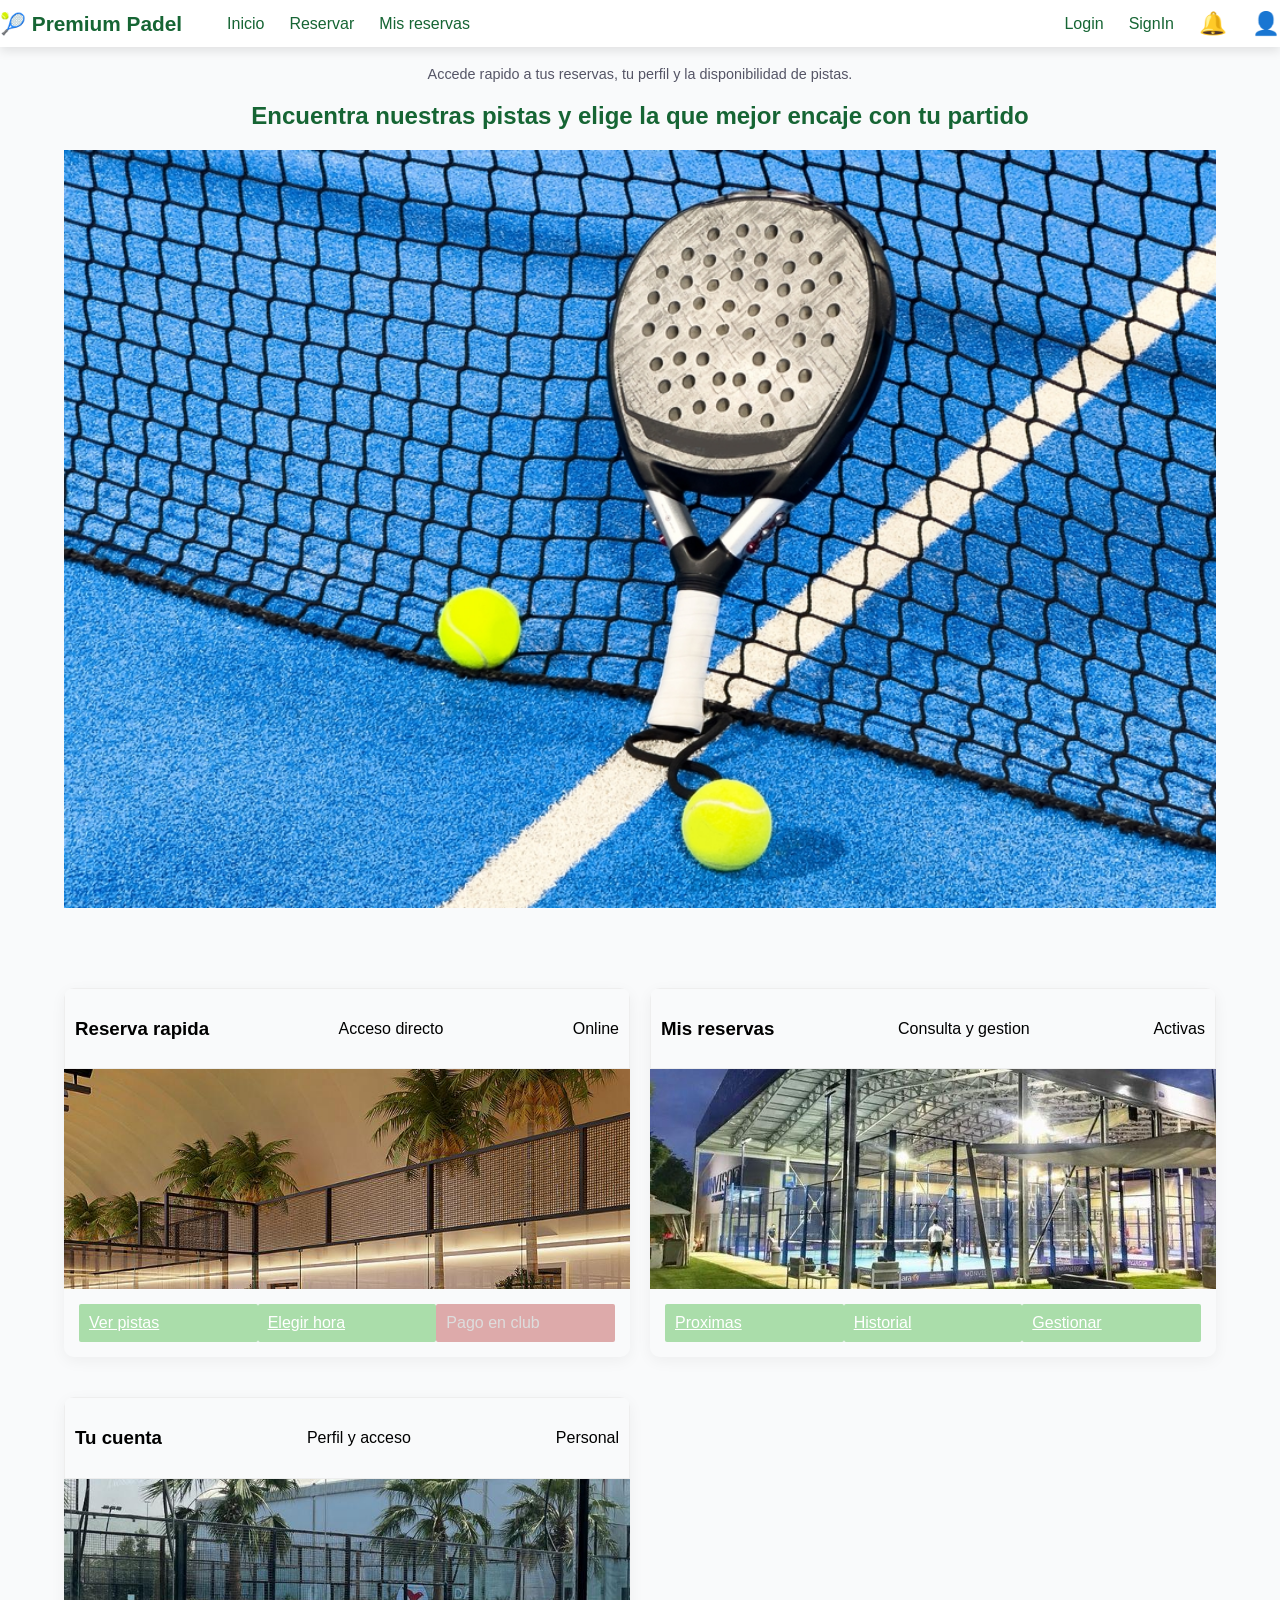
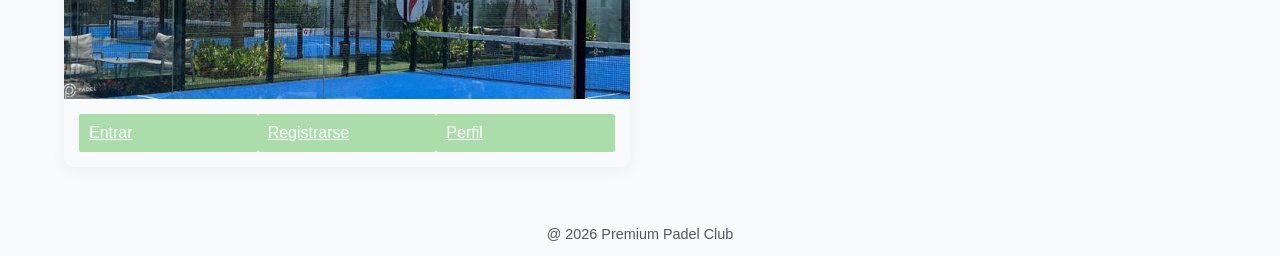
==== index.html @ 449b7519 "btn-reservar" ====
<!DOCTYPE html>
<html lang="es">
    <head>
        <meta charset="UTF-8">
        <meta name="viewport" content="width=device-width, initial-scale=1.0">
        <title>Inicio</title>
        <link rel="stylesheet" href="styles.css">
        <link rel="icon" type="image/png" href="src/Captura de pantalla 2026-04-15 171537.png">
    </head>
    <body>
        <header class="cabecera">
            <div class="nav-grupo">
                <span class="logo">&#127934 Premium Padel</span>
                <a href="index.html" class="nav-link">Inicio</a>
                <a href="reservas.html" class="nav-link">Reservar</a>
                <a href="misReservas.html" class="nav-link">Mis reservas</a>
            </div>
            <div class="nav-grupo">
                <a href="logIn.html" class="nav-link">Login</a>
                <a href="SignIn.html" class="nav-link"> SignIn</a>
                <a href="notificaciones.html" class="nav-link icono">&#128276</a>
                <a href="perfil.html" class="nav-link icono">&#128100</a>
            </div>
        </header>

        <main>
            <section>
                <p class="login-footer">Accede rapido a tus reservas, tu perfil y la disponibilidad de pistas.</p>
            </section>

            <section class="mapa" style="height: auto; margin-bottom: 40px;">
                <h2>Encuentra nuestras pistas y elige la que mejor encaje con tu partido</h2>
                <img src="src/paginaprincipal.jpg" alt="Paleta y pelotas de padel en la pista" style="display: block; width: 90%; max-width: 1200px; height: auto; margin: 0 auto 30px; padding-bottom: 0; object-fit: cover;">
            </section>

            <div class="espacio"></div>
            <div class="espacio"></div>
            <div class="pistas">
                <article class="card tipo-interior">
                    <div class="info-pist">
                        <h3>Reserva rapida</h3>
                        <span class="tipo-pist">Acceso directo</span>
                        <span class="precio-pist">Online</span>
                    </div>
                    <div class="imagen-pist">
                        <img src="src/Imagen7.jpeg" alt="Pista interior destacada" class="foto-principal">
                    </div>
                    <div class="horarios">
                        <a href="reservas.html" class="hora-disponible">Ver pistas</a>
                        <a href="reservas.html" class="hora-disponible">Elegir hora</a>
                        <span class="hora-ocupada">Pago en club</span>
                    </div>
                </article>

                <article class="card tipo-techo">
                    <div class="info-pist">
                        <h3>Mis reservas</h3>
                        <span class="tipo-pist">Consulta y gestion</span>
                        <span class="precio-pist">Activas</span>
                    </div>
                    <div class="imagen-pist">
                        <img src="src/Imagen11.jpeg" alt="Pista exterior con techo" class="foto-principal">
                    </div>
                    <div class="horarios">
                        <a href="misReservas.html" class="hora-disponible">Proximas</a>
                        <a href="misReservas.html" class="hora-disponible">Historial</a>
                        <a href="misReservas.html" class="hora-disponible">Gestionar</a>
                    </div>
                </article>

                <article class="card tipo-sin">
                    <div class="info-pist">
                        <h3>Tu cuenta</h3>
                        <span class="tipo-pist">Perfil y acceso</span>
                        <span class="precio-pist">Personal</span>
                    </div>
                    <div class="imagen-pist">
                        <img src="src/Imagen5.jpeg" alt="Pista exterior sin techo" class="foto-principal">
                    </div>
                    <div class="horarios">
                        <a href="logIn.html" class="hora-disponible">Entrar</a>
                        <a href="SignIn.html" class="hora-disponible">Registrarse</a>
                        <a href="perfil.html" class="hora-disponible">Perfil</a>
                    </div>
                </article>
            </div>
        </main>

        <footer class="login-footer">
            <p>@ 2026 Premium Padel Club</p>
        </footer>
    </body>
</html>
---- styles.css ----
.contenedor-principal{
    width: 90%;
    max-width: 1240px;
    margin: 0 auto 40px auto;
}

.mapa{
    width: 100%;
    height:600px;
    margin-bottom: 30px;
}

.mapa img{
    width: 100%;
    height: 100%;
    object-fit: contain;
    padding-bottom: 30px;
}

.mapa h2{
    color: #166534;
    text-align: center;
}


.filtro-oculto{
    display: none;
}

.menu-filtros{
    display: flex;
    justify-content: center;
    gap: 15px;
    margin: 60px 10px;
    flex-wrap: wrap;
}

.btn-filtro{
    padding: 10px 20px;
    background-color: #fff;
    border: 1px solid #ddd;
    border-radius: 20px;
    cursor: pointer;
    font-weight: 500;
    color: #556;
    transition: all 0.3s ease;
}

.btn-filtro:hover{
    border-color: #166534;
    color:#166534;
}

#filtro-todas:checked ~ .menu-filtros label[for="filtro-todas"],
#filtro-interior:checked ~ .menu-filtros label[for="filtro-interior"],
#filtro-techo:checked ~ .menu-filtros label[for="filtro-techo"],
#filtro-sin:checked ~ .menu-filtros label[for="filtro-sin"],
#filtro-actuales:checked ~ .menu-filtros label[for="filtro-actuales"],
#filtro-anteriores:checked ~ .menu-filtros label[for="filtro-anteriores"],
#filtro-todas:checked ~ .menu-filtros label[for="filtro-todas"]{
    background-color: #166534;
    color: white;
    border-color: #166534;
}

#filtro-interior:checked ~ .pistas .card:not(.tipo-interior){
    display: none;
}

#filtro-techo:checked ~ .pistas .card:not(.tipo-techo){
    display: none;
}

#filtro-sin:checked ~ .pistas .card:not(.tipo-sin){
    display: none;
}

#filtro-anteriores:checked ~ .lista-reservas .card-reserva:not(.tipo-anterior){
    display: none;
}
#filtro-actuales:checked ~ .lista-reservas .card-reserva:not(.tipo-actual){
    display: none;
}

.pistas{
    width: 90%;
    max-width: 1240px;
    display: grid;
    margin: 0 auto;
    grid-template-columns: 1fr;
    grid-template-rows: auto;
    position: relative;
    column-gap: 20px;
}

@media only screen and (min-width: 900px){
    .pistas{
        grid-template-columns: repeat(2, 1fr);
    }
}
@media only screen and (min-width: 1500px){
    .pistas{
        grid-template-columns:repeat(3, 1fr);
    }
}

.info-pist{
    display: flex;
    justify-content: space-between;
    align-items: center;
    margin: 0;
    border: 1px solid #eee;
    padding: 10px 10px;
}

.card{
    display: flex;
    flex-direction: column;
    width:100%;
    border-radius: 10px;
    box-shadow: 0 4px 15px rgba(0,0,0,0.05);
    overflow: hidden;
    margin-bottom: 40px;
}

.imagen-pist{
    position: relative;
    width: 100%;
    height: 220px;
    overflow: hidden;
    margin: 0;
}

.foto-principal, .foto-secundaria{
    position: absolute;
    top: 0;
    left: 0;
    width: 100%;
    height: 100%;
    object-fit: cover;
    object-position: center;
    transition: opacity 0.3s ease;
}

.foto-secundaria{
    opacity: 0;
}

.flecha{
    position: absolute;
    top: 50%;
    transform: translateY(-50%);
    z-index: 10;
    background-color: #ddd4;
    width: 35px;
    height: 35px;
    border: none;
    cursor: pointer;
}

.flecha:hover{
    background-color: white;
}

.pasar-derecha{
    right: 10px;
}

.pasar-izquierda{
    left: 10px;
}

.pasar-derecha:focus ~ .foto-secundaria{
    opacity: 1;
}

.pasar-derecha:focus ~ .foto-principal{
    opacity: 0;
}

.flecha:focus{
    outline: none;
}
.horarios{
    display: grid;
    grid-template-columns: repeat(3, 1fr);
    padding: 15px 15px;
    position: relative;
}

.hora-disponible{
    background-color: #ada;
    border: none;
    border-radius: 2px;
    cursor: pointer;
    color: #fff;
    padding: 10px;
}

.hora-ocupada{
    background-color: #daa;
    border: none;
    border-radius: 2px;
    color: #ddd;
    padding: 10px;
}

.hora-disponible:hover{
    border: 1px solid #166534;
    color: #166534;
}

/*Login*/
body {
  margin: 0;
  font-family: sans-serif;
  background-color: #f9fafb;
}

.login-container {
  max-width: 420px;
  margin: 80px auto;
  background-color: #fff;
  border: 1px solid #eee;
  border-radius: 10px;
  box-shadow: 0 4px 15px rgba(0,0,0,0.05);
  padding: 2.5rem 2rem;
}

.login-container h2 {
  color: #166534;
  text-align: center;
  margin-bottom: 1.8rem;
}

.form-group {
  display: flex;
  flex-direction: column;
  margin-bottom: 1.2rem;
}

.form-group label {
  margin-bottom: 0.4rem;
  font-weight: 500;
  color: #556;
}

.form-group input {
  padding: 0.65rem 0.9rem;
  border: 1px solid #ddd;
  border-radius: 20px;   /* mismo radio que btn-filtro */
  font-size: 1rem;
  color: #333;
  transition: border-color 0.3s ease;
  outline: none;
}

.form-group input:focus {
  border-color: #166534;
}

.btn-login {
  width: 100%;
  padding: 10px 20px;
  background-color: #166534;
  color: white;
  border: 1px solid #166534;
  border-radius: 20px;
  cursor: pointer;
  font-weight: 500;
  font-size: 1rem;
  transition: all 0.3s ease;
  margin-top: 0.5rem;
}

.btn-login:hover {
  background-color: #fff;
  color: #166534;
}

.login-footer {
  text-align: center;
  margin-top: 1.2rem;
  color: #556;
  font-size: 0.9rem;
}

.login-footer a {
  color: #166534;
  text-decoration: none;
  font-weight: 500;
}

.login-footer a:hover {
  text-decoration: underline;
}

.footer {
  text-align: center;
  padding: 1rem;
  margin-top: 2rem;
  color: #888;
  font-size: 0.8rem;
}

.footer-link {
  color: #aaa;
  text-decoration: none;
}

.footer-link:hover {
  color: #166534;
  text-decoration: underline;
}


/*SignIn*/
.Signin-container {
  max-width: 420px;
  margin: 60px auto;
  background-color: #fff;
  border: 1px solid #eee;
  border-radius: 10px;
  box-shadow: 0 4px 15px rgba(0,0,0,0.05);
  padding: 2.5rem 2rem;
}

.Signin-container h2 {
  color: #166534;
  text-align: center;
  margin-bottom: 1.8rem;
}

.card-reserva{
    display: flex;
    justify-content: space-between;
    align-items: center;
    background-color: #fff;
    border: 1px solid #ddd;
    border-radius: 10px;
    padding: 25px;
    box-shadow: 0 4px 15px rgba(0,0,0,0.05);
    transition: transform 0.2s ease, box-shadow 0.2s ease;
}

.card-reserva:hover{
    transform: translateY(-2px);
    box-shadow: 0 8px 15px rgba(0,0,0,0.08);
}

.reserva-info{
    display: flex;
    flex-direction: column;
    gap: 8px;
}

.reserva-info h3{
    margin: 0;
    color: #166534;
    font-size: 1.25rem;
}

.fecha{
    font-weight: 600;
    color: #166534;
    font-size: 1rem;
}
.btn-cancelar, .btn-accion, .btn-cancelar-antiguo{
    padding: 10px 18px;
    border-radius: 8px;
    border: none;
    cursor: pointer;
    transition: all 0.2s ease;
}

.btn-accion.pagar{
    background-color: #166534;
    color: white;
    box-shadow: 0 2px 4px rgba(22, 101, 52, 0.2);
}

.btn-accion.pagar:hover{
    background-color: #14532d;
}

.btn-cancelar{
    background-color: transparent;
    color: #dc2626;
    border: 1px solid #fca5a5;
}
.btn-cancelar:hover{
    color: #fef2f2;
    border-color: #dc2626;
}


.lista-reservas{
    display: flex;
    flex-direction: column;
    gap: 20px;
    width: 90%;
    max-width: 900px;
    margin: 0 auto;
}

.reserva-estado{
    display: flex;
    align-items: center;
    gap: 10px;
}

.btn-cancelar-antiguo{
    background-color: #fca5a5;
    border: 1px solid #fca5a5;
    color: #ddd;
    padding: 10px;
    cursor: not-allowed;
}

.intro{
    display: flex;
    flex-direction: column;
    background-color: #14532d;
    color: white;
    text-align: center;
    border-radius: 10px;
    padding: 2px 2px;
    border: 1px solid #166534;
    box-shadow: 0 4px 15px rgba(0,0,0,0.08);
}

.tipo-anterior{
    background-color: #ddd;
}

.fecha-reserva{
    margin: 0 auto;
    margin-top: 10px;
    padding: 10px 2px;
    border: 1px solid rgba(0,0,0,0.05);
    border-radius: 10px;
    box-shadow: 0 4px 15px rgba(0,0,0,0.08);
    width: 90%;
    text-align: center;
}

.cabecera{
    background-color: #fff;
    padding: 10px 0;
    box-shadow: 0 4px 10px rgba(0,0,0,0.1);
    width: 100%;

    display: flex;
    justify-content: space-between;
    align-items: center;
}

.nav-grupo{
    display: flex;
    align-items: center;
    gap: 25px;
}

.logo{
    font-size: 1.3rem;
    font-weight: 800;
    color: #166534;
    margin-right: 20px;
}

.nav-link{
    color: #166534;
    text-decoration: none;
    font-size: 1rem;
    transition: all 0.2s ease;
}

.nav-link:hover{
    transform: scale(1.05);
}

.icono{
    font-size: 1.4rem;
}

.espacio{
    height: 20px;
}

/*Admin*/
.admin-badge{
    padding: 4px 10px;
    border-radius: 14px;
    background-color: #f0fdf4;
    color: #166534;
    border: 1px solid #d1fae5;
    font-size: 0.78rem;
    font-weight: 700;
}

.admin-dashboard{
    display: flex;
    flex-direction: column;
    gap: 30px;
}

.admin-resumen{
    display: grid;
    grid-template-columns: 1fr;
    gap: 20px;
    margin-bottom: 30px;
}

@media only screen and (min-width: 800px){
    .admin-resumen{
        grid-template-columns: repeat(2, 1fr);
    }
}

@media only screen and (min-width: 1200px){
    .admin-resumen{
        grid-template-columns: repeat(4, 1fr);
    }
}

.admin-card-resumen{
    background-color: #fff;
    border: 1px solid #ddd;
    border-radius: 10px;
    padding: 20px;
    box-shadow: 0 4px 15px rgba(0,0,0,0.05);
}

.admin-card-resumen h3{
    margin-top: 0;
    color: #556;
    font-size: 1rem;
}

.dato-admin{
    font-size: 2rem;
    font-weight: 700;
    color: #166534;
    margin: 10px 0 0 0;
}

.admin-panel-central{
    display: grid;
    grid-template-columns: 1fr;
    gap: 20px;
    margin-bottom: 30px;
}

@media only screen and (min-width: 1000px){
    .admin-panel-central{
        grid-template-columns: 1fr 1fr;
    }
}

.admin-bloque{
    background-color: #fff;
    border: 1px solid #ddd;
    border-radius: 10px;
    padding: 20px;
    box-shadow: 0 4px 15px rgba(0,0,0,0.05);
}

.admin-bloque-cabecera{
    display: flex;
    justify-content: space-between;
    align-items: center;
    gap: 15px;
    margin-bottom: 20px;
}

.admin-bloque-cabecera h3{
    margin: 0;
    color: #166534;
}

.admin-acciones{
    display: flex;
    flex-wrap: wrap;
    gap: 15px;
}

.admin-actividad{
    display: flex;
    flex-direction: column;
    gap: 12px;
}

.admin-actividad p{
    margin: 0;
    color: #556;
}

.tabla-admin-wrapper{
    overflow-x: auto;
}

.tabla-admin{
    width: 100%;
    border-collapse: collapse;
}

.tabla-admin th,
.tabla-admin td{
    text-align: left;
    padding: 14px 12px;
    border-bottom: 1px solid #eee;
}

.tabla-admin th{
    color: #166534;
    font-size: 0.95rem;
}

.estado-admin{
    display: inline-block;
    padding: 6px 10px;
    border-radius: 14px;
    font-size: 0.78rem;
    font-weight: 600;
}

.estado-activa{
    background-color: #f0fdf4;
    color: #166534;
}

.estado-cancelada{
    background-color: #fee2e2;
    color: #b91c1c;
}

.admin-toolbar{
    flex-wrap: wrap;
}

.admin-menu-filtros{
    justify-content: flex-start;
    margin: 0;
}

.btn-admin-principal{
    background-color: #166534;
    color: white;
    border-color: #166534;
}

.btn-admin-principal:hover{
    background-color: white;
    color: #166534;
}

.acciones-tabla{
    display: flex;
    align-items: center;
    gap: 18px;
    white-space: nowrap;
}

.accion-tabla{
    text-decoration: none;
    font-weight: 600;
    font-size: 0.95rem;
    display: inline-block;
}

.accion-tabla:hover{
    text-decoration: underline;
}

.accion-tabla.editar{
    color: #166534;
}

.estado-inactiva{
    background-color: #f3f4f6;
    color: #6b7280;
}

#admin-todas:checked ~ .admin-bloque .admin-menu-filtros label[for="admin-todas"],
#admin-activas:checked ~ .admin-bloque .admin-menu-filtros label[for="admin-activas"],
#admin-inactivas:checked ~ .admin-bloque .admin-menu-filtros label[for="admin-inactivas"]{
    background-color: #166534;
    color: white;
    border-color: #166534;
}

#admin-activas:checked ~ .admin-bloque .tabla-pistas-admin .fila-pista-admin.inactiva{
    display: none;
}

#admin-inactivas:checked ~ .admin-bloque .tabla-pistas-admin .fila-pista-admin.activa{
    display: none;
}

.admin-formulario-bloque{
    max-width: 760px;
    margin: 0 auto 40px auto;
    background-color: #fff;
    border: 1px solid #ddd;
    border-radius: 10px;
    padding: 30px;
    box-shadow: 0 4px 15px rgba(0,0,0,0.05);
}

.admin-formulario-header{
    display: flex;
    justify-content: space-between;
    align-items: center;
    gap: 15px;
    margin-bottom: 25px;
    flex-wrap: wrap;
}

.admin-formulario-header h3{
    margin: 0;
    color: #166534;
}

.admin-formulario-pista{
    display: grid;
    grid-template-columns: 1fr;
    gap: 18px;
}

@media only screen and (min-width: 800px){
    .admin-formulario-pista{
        grid-template-columns: 1fr 1fr;
    }

    .admin-formulario-acciones{
        grid-column: 1 / -1;
    }
}

.select-admin{
    padding: 0.65rem 0.9rem;
    border: 1px solid #ddd;
    border-radius: 20px;
    font-size: 1rem;
    color: #333;
    background-color: white;
    outline: none;
    transition: border-color 0.3s ease;
}

.select-admin:focus{
    border-color: #166534;
}

.admin-formulario-acciones{
    display: flex;
    justify-content: flex-end;
    gap: 15px;
    flex-wrap: wrap;
    margin-top: 10px;
    align-items: center;
}

.btn-guardar-pista{
    width: auto;
    min-width: 180px;
    margin-top: 0;
}

.cancelar-izquierda{
    margin-right: auto;
}

input[readonly]{
    background-color: #f3f4f6;
    color: #6b7280;
    cursor: not-allowed;
}

.rol-admin-badge{
    display: inline-block;
    padding: 6px 10px;
    border-radius: 20px;
    font-size: 0.85rem;
    font-weight: 600;
}

.rol-user-badge{
    background-color: #e5e7eb;
    color: #4b5563;
}

.rol-admin-badge-verde{
    background-color: #dcfce7;
    color: #166534;
}

#usuarios-todos:checked ~ .admin-bloque .admin-menu-filtros label[for="usuarios-todos"],
#usuarios-activos:checked ~ .admin-bloque .admin-menu-filtros label[for="usuarios-activos"],
#usuarios-inactivos:checked ~ .admin-bloque .admin-menu-filtros label[for="usuarios-inactivos"],
#usuarios-admins:checked ~ .admin-bloque .admin-menu-filtros label[for="usuarios-admins"],
#usuarios-users:checked ~ .admin-bloque .admin-menu-filtros label[for="usuarios-users"]{
    background-color: #166534;
    color: white;
    border-color: #166534;
}

#usuarios-activos:checked ~ .admin-bloque .tabla-usuarios-admin .fila-usuario-admin.inactivo{
    display: none;
}

#usuarios-inactivos:checked ~ .admin-bloque .tabla-usuarios-admin .fila-usuario-admin.activo{
    display: none;
}

#usuarios-admins:checked ~ .admin-bloque .tabla-usuarios-admin .fila-usuario-admin:not(.rol-admin){
    display: none;
}

#usuarios-users:checked ~ .admin-bloque .tabla-usuarios-admin .fila-usuario-admin:not(.rol-user){
    display: none;
}
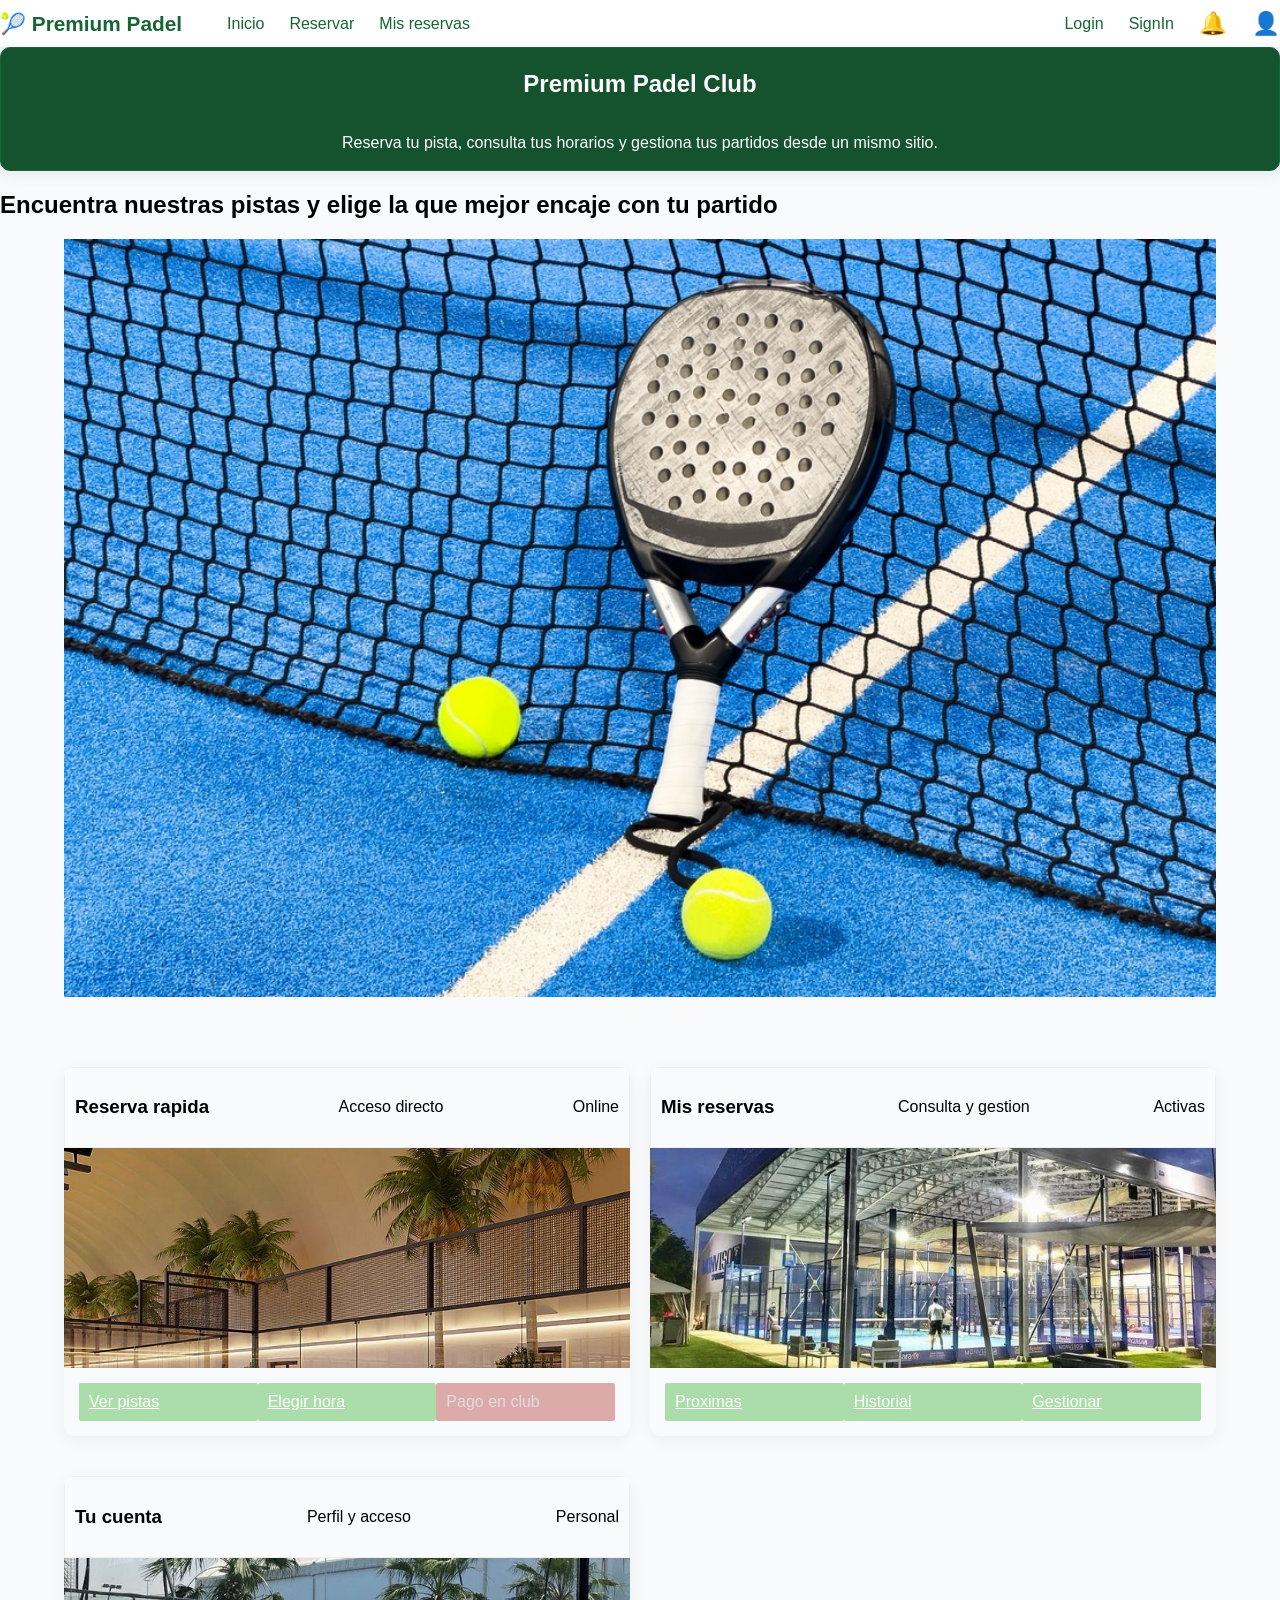
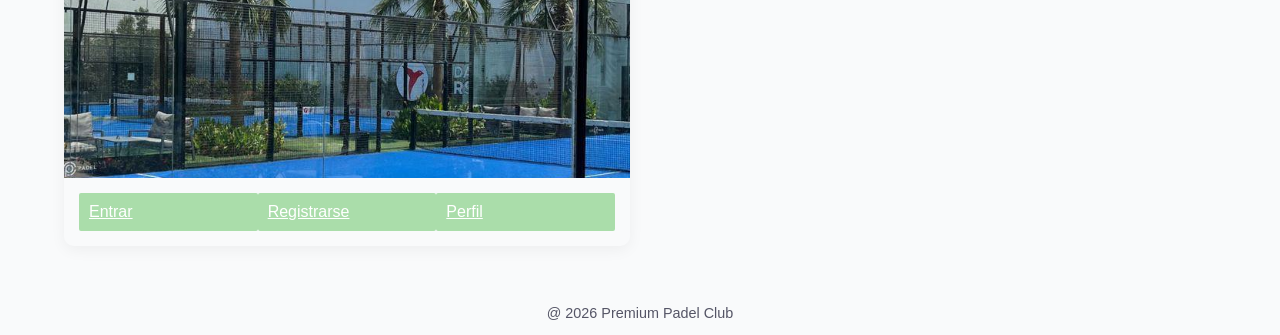
==== commit 8be0e967: "arreglos" ====
--- a/index.html
+++ b/index.html
@@ -24,11 +24,12 @@
         </header>
 
         <main>
+            <div class="intro">
+                <h2>Premium Padel Club</h2>
+                <p>Reserva tu pista, consulta tus horarios y gestiona tus partidos desde un mismo sitio.</p>
+            </div>
+
             <section>
-                <p class="login-footer">Accede rapido a tus reservas, tu perfil y la disponibilidad de pistas.</p>
-            </section>
-
-            <section class="mapa" style="height: auto; margin-bottom: 40px;">
                 <h2>Encuentra nuestras pistas y elige la que mejor encaje con tu partido</h2>
                 <img src="src/paginaprincipal.jpg" alt="Paleta y pelotas de padel en la pista" style="display: block; width: 90%; max-width: 1200px; height: auto; margin: 0 auto 30px; padding-bottom: 0; object-fit: cover;">
             </section>
--- a/styles.css
+++ b/styles.css
@@ -819,4 +819,25 @@
 
 #usuarios-users:checked ~ .admin-bloque .tabla-usuarios-admin .fila-usuario-admin:not(.rol-user){
     display: none;
+}
+
+#reservas-todas:checked ~ .admin-bloque .admin-menu-filtros label[for="reservas-todas"],
+#reservas-activas:checked ~ .admin-bloque .admin-menu-filtros label[for="reservas-activas"],
+#reservas-canceladas:checked ~ .admin-bloque .admin-menu-filtros label[for="reservas-canceladas"],
+#reservas-hoy:checked ~ .admin-bloque .admin-menu-filtros label[for="reservas-hoy"]{
+    background-color: #166534;
+    color: white;
+    border-color: #166534;
+}
+
+#reservas-activas:checked ~ .admin-bloque .tabla-reservas-admin .fila-reserva-admin.cancelada{
+    display: none;
+}
+
+#reservas-canceladas:checked ~ .admin-bloque .tabla-reservas-admin .fila-reserva-admin.activa{
+    display: none;
+}
+
+#reservas-hoy:checked ~ .admin-bloque .tabla-reservas-admin .fila-reserva-admin:not(.hoy){
+    display: none;
 }
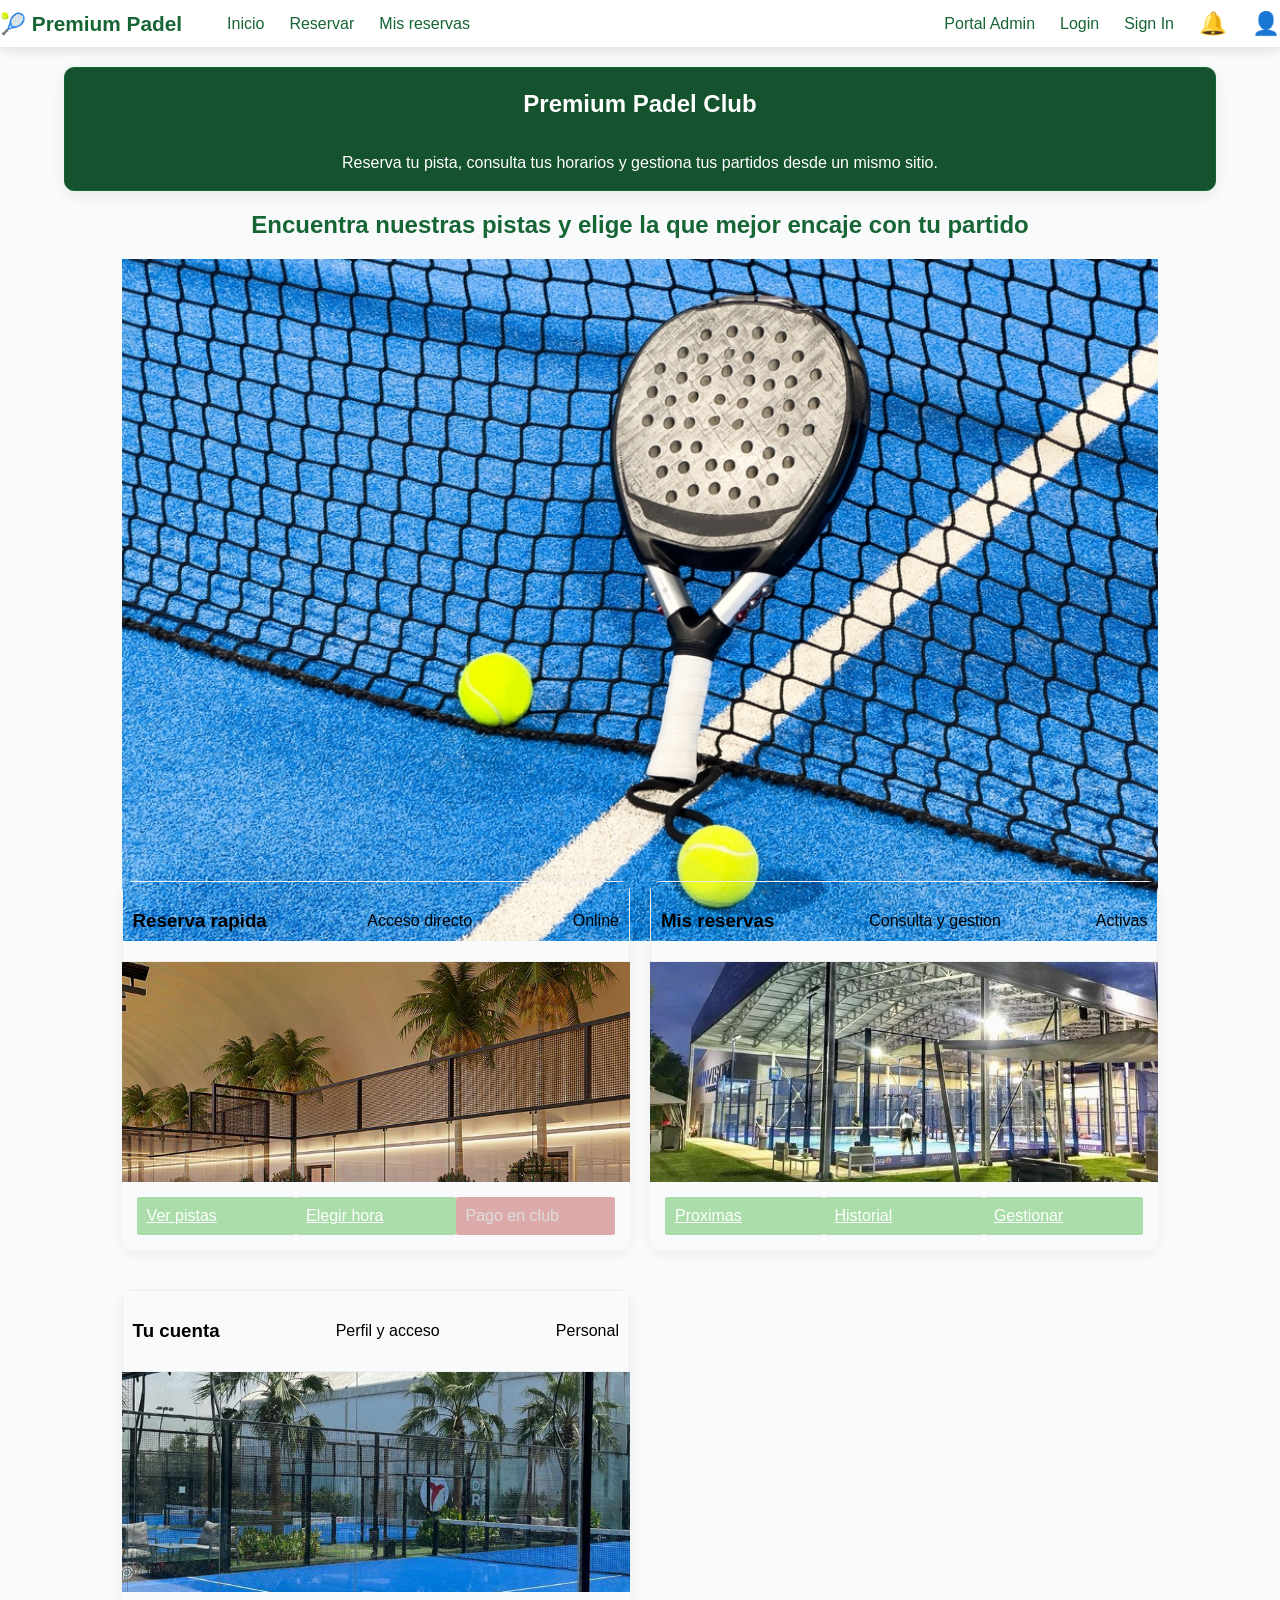
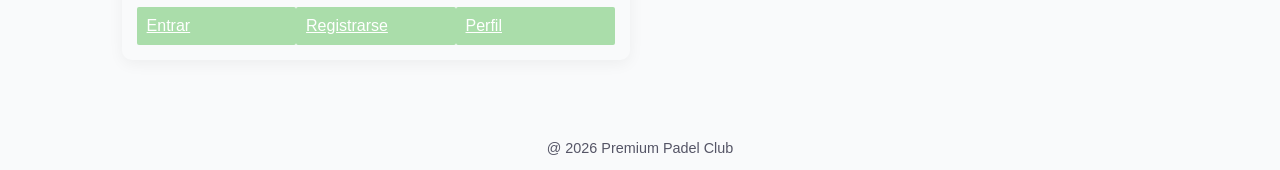
==== commit f16621ff: "añadido nav Portal Admin para que no esté escondido en el sign in" ====
--- a/index.html
+++ b/index.html
@@ -16,20 +16,21 @@
                 <a href="misReservas.html" class="nav-link">Mis reservas</a>
             </div>
             <div class="nav-grupo">
+                <a href="admin.html" class="nav-link">Portal Admin</a>
                 <a href="logIn.html" class="nav-link">Login</a>
-                <a href="SignIn.html" class="nav-link"> SignIn</a>
+                <a href="SignIn.html" class="nav-link"> Sign In</a>
                 <a href="notificaciones.html" class="nav-link icono">&#128276</a>
                 <a href="perfil.html" class="nav-link icono">&#128100</a>
             </div>
         </header>
+        <div class="espacio"></div>
 
-        <main>
+        <main class="contenedor-principal">
             <div class="intro">
                 <h2>Premium Padel Club</h2>
                 <p>Reserva tu pista, consulta tus horarios y gestiona tus partidos desde un mismo sitio.</p>
             </div>
-
-            <section>
+            <section class="mapa">
                 <h2>Encuentra nuestras pistas y elige la que mejor encaje con tu partido</h2>
                 <img src="src/paginaprincipal.jpg" alt="Paleta y pelotas de padel en la pista" style="display: block; width: 90%; max-width: 1200px; height: auto; margin: 0 auto 30px; padding-bottom: 0; object-fit: cover;">
             </section>
@@ -37,7 +38,7 @@
             <div class="espacio"></div>
             <div class="espacio"></div>
             <div class="pistas">
-                <article class="card tipo-interior">
+                <article class="card">
                     <div class="info-pist">
                         <h3>Reserva rapida</h3>
                         <span class="tipo-pist">Acceso directo</span>
--- a/styles.css
+++ b/styles.css
@@ -840,4 +840,30 @@
 
 #reservas-hoy:checked ~ .admin-bloque .tabla-reservas-admin .fila-reserva-admin:not(.hoy){
     display: none;
+}
+
+.admin-formulario-reserva{
+    grid-template-columns: 1fr;
+}
+
+@media only screen and (min-width: 800px){
+    .admin-formulario-reserva{
+        grid-template-columns: 1fr 1fr;
+    }
+}
+
+.admin-formulario-acciones-reserva{
+    align-items: center;
+}
+
+.btn-admin-peligro{
+    background-color: #fee2e2;
+    color: #b91c1c;
+    border-color: #fecaca;
+}
+
+.btn-admin-peligro:hover{
+    background-color: #b91c1c;
+    color: white;
+    border-color: #b91c1c;
 }
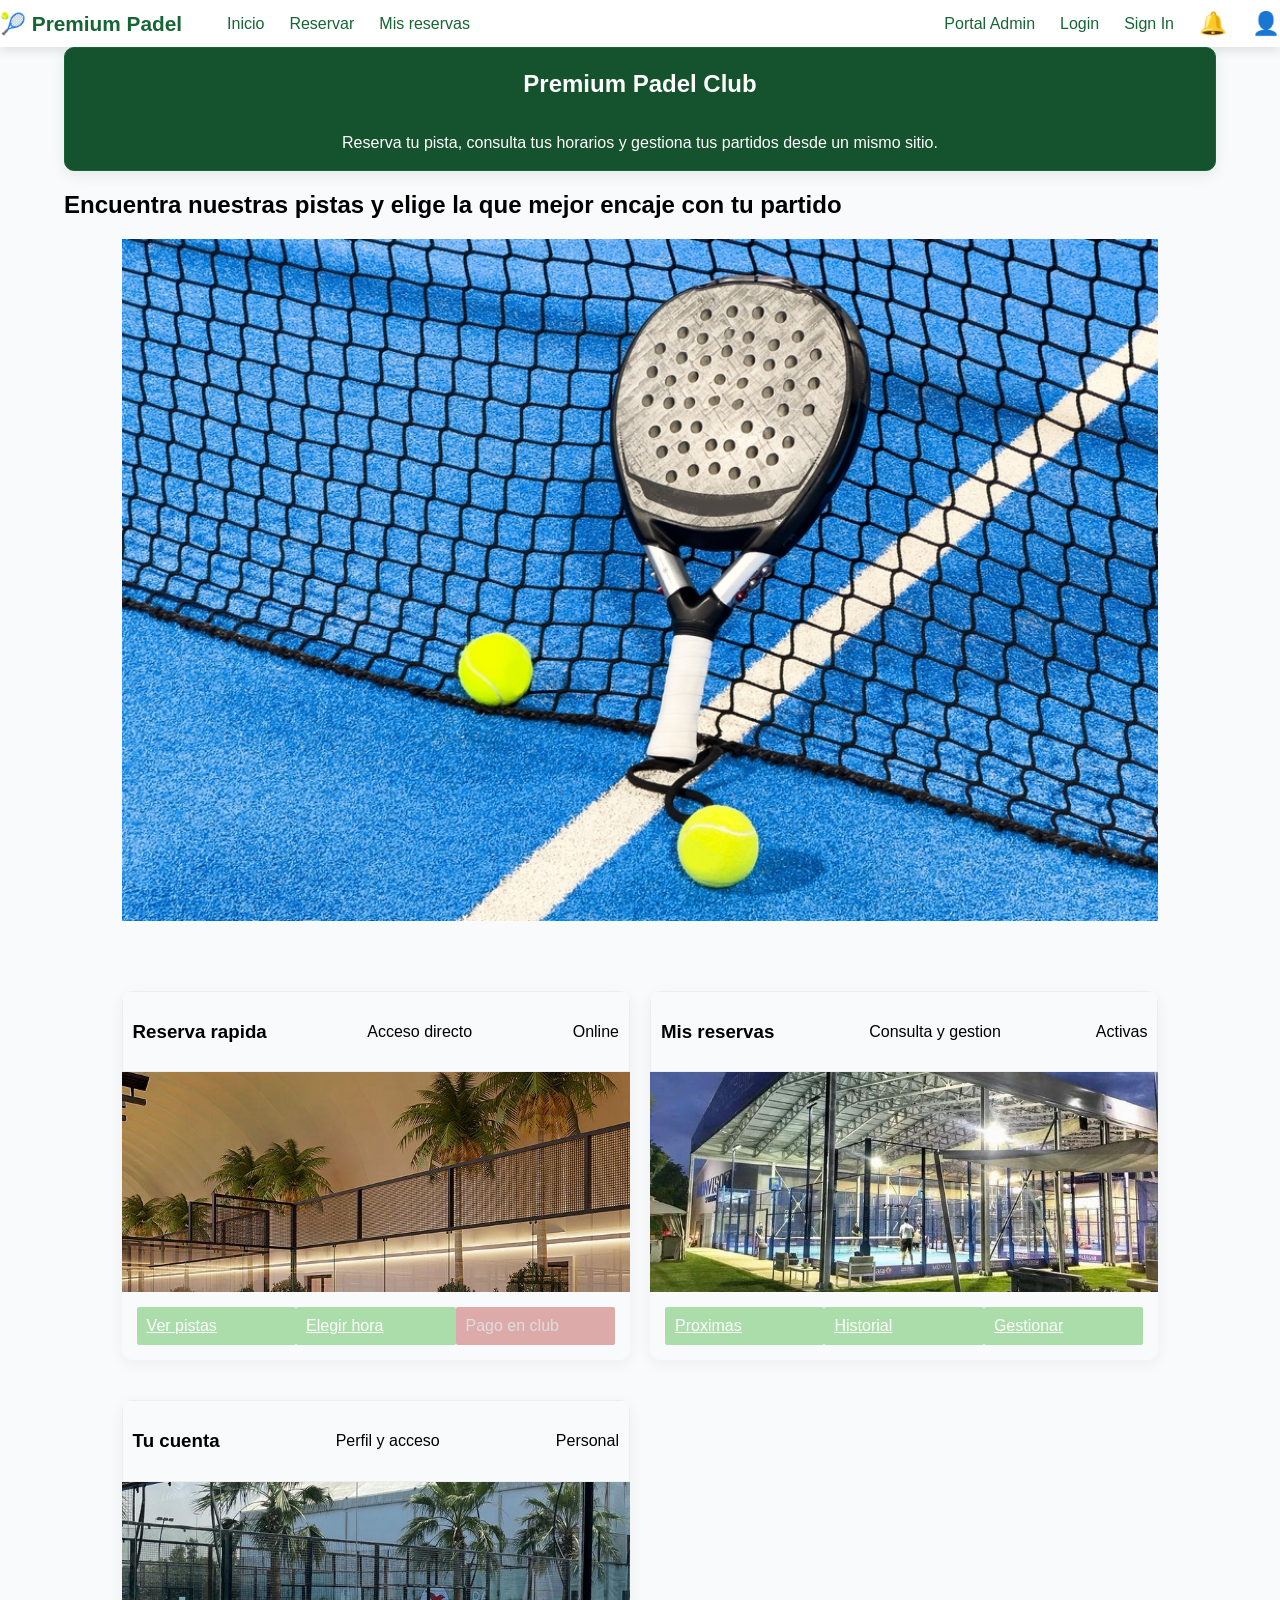
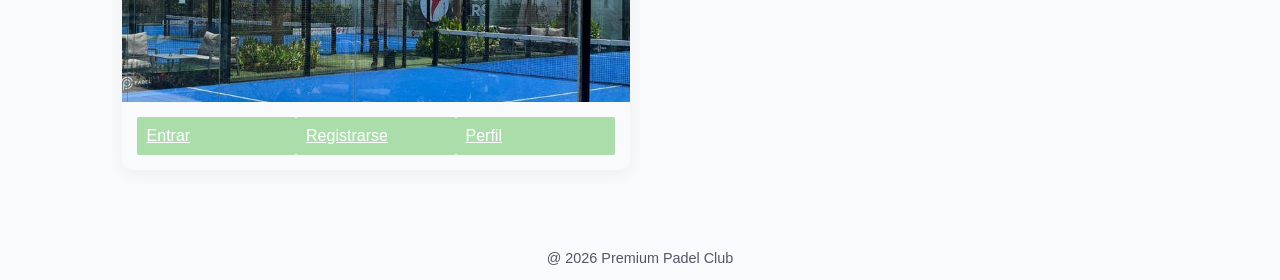
==== commit b7d01f58: "Merge branch 'main' into develop-irene" ====
--- a/index.html
+++ b/index.html
@@ -23,14 +23,14 @@
                 <a href="perfil.html" class="nav-link icono">&#128100</a>
             </div>
         </header>
-        <div class="espacio"></div>
 
         <main class="contenedor-principal">
             <div class="intro">
                 <h2>Premium Padel Club</h2>
                 <p>Reserva tu pista, consulta tus horarios y gestiona tus partidos desde un mismo sitio.</p>
             </div>
-            <section class="mapa">
+
+            <section>
                 <h2>Encuentra nuestras pistas y elige la que mejor encaje con tu partido</h2>
                 <img src="src/paginaprincipal.jpg" alt="Paleta y pelotas de padel en la pista" style="display: block; width: 90%; max-width: 1200px; height: auto; margin: 0 auto 30px; padding-bottom: 0; object-fit: cover;">
             </section>
@@ -38,7 +38,7 @@
             <div class="espacio"></div>
             <div class="espacio"></div>
             <div class="pistas">
-                <article class="card">
+                <article class="card tipo-interior">
                     <div class="info-pist">
                         <h3>Reserva rapida</h3>
                         <span class="tipo-pist">Acceso directo</span>
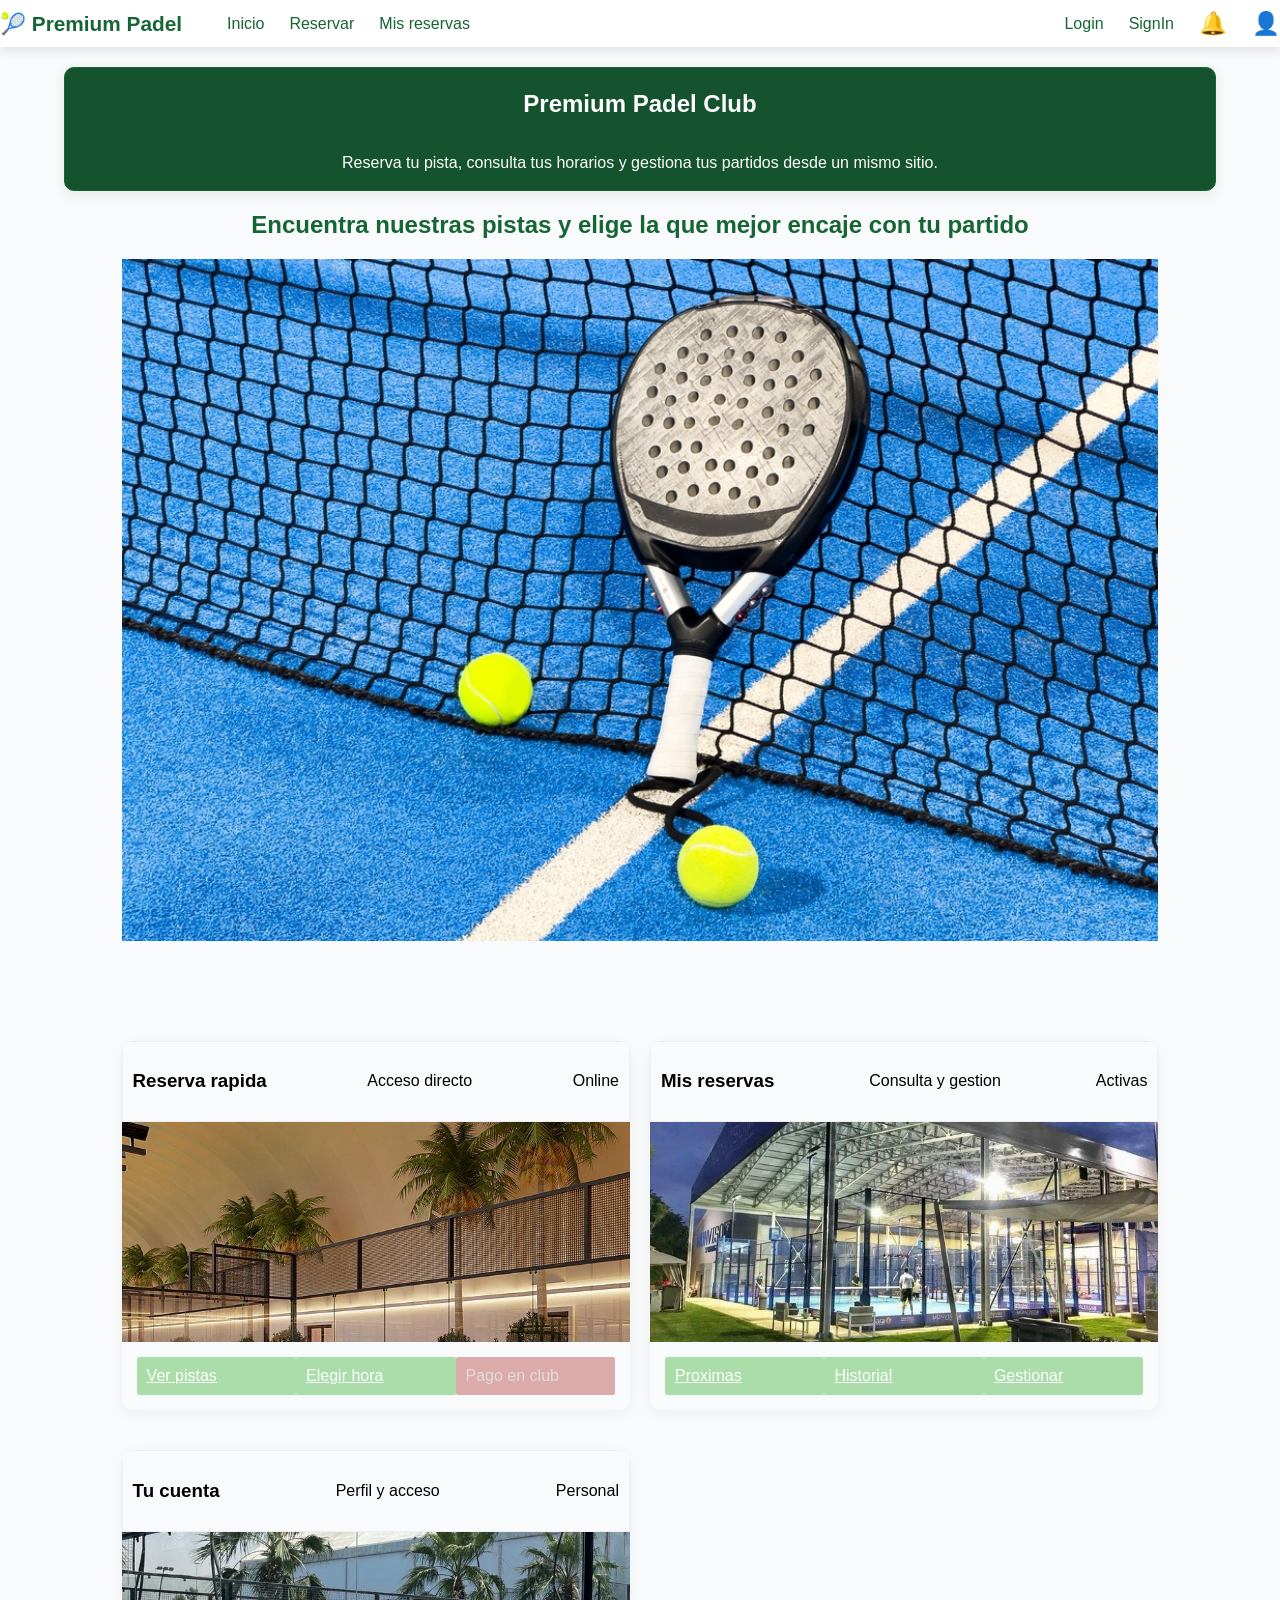
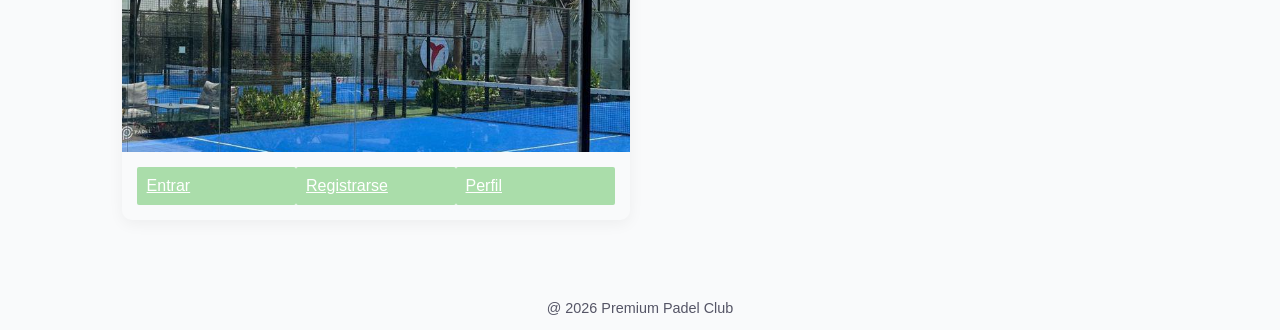
==== commit 7414614f: "correcciones" ====
--- a/index.html
+++ b/index.html
@@ -16,27 +16,26 @@
                 <a href="misReservas.html" class="nav-link">Mis reservas</a>
             </div>
             <div class="nav-grupo">
-                <a href="admin.html" class="nav-link">Portal Admin</a>
                 <a href="logIn.html" class="nav-link">Login</a>
-                <a href="SignIn.html" class="nav-link"> Sign In</a>
+                <a href="SignIn.html" class="nav-link"> SignIn</a>
                 <a href="notificaciones.html" class="nav-link icono">&#128276</a>
                 <a href="perfil.html" class="nav-link icono">&#128100</a>
             </div>
         </header>
 
         <main class="contenedor-principal">
+            <div class="espacio"></div>
             <div class="intro">
                 <h2>Premium Padel Club</h2>
                 <p>Reserva tu pista, consulta tus horarios y gestiona tus partidos desde un mismo sitio.</p>
             </div>
 
-            <section>
+            <section class="mapa">
                 <h2>Encuentra nuestras pistas y elige la que mejor encaje con tu partido</h2>
                 <img src="src/paginaprincipal.jpg" alt="Paleta y pelotas de padel en la pista" style="display: block; width: 90%; max-width: 1200px; height: auto; margin: 0 auto 30px; padding-bottom: 0; object-fit: cover;">
             </section>
 
-            <div class="espacio"></div>
-            <div class="espacio"></div>
+            <div class="espacio-in"></div>
             <div class="pistas">
                 <article class="card tipo-interior">
                     <div class="info-pist">
--- a/styles.css
+++ b/styles.css
@@ -821,49 +821,6 @@
     display: none;
 }
 
-#reservas-todas:checked ~ .admin-bloque .admin-menu-filtros label[for="reservas-todas"],
-#reservas-activas:checked ~ .admin-bloque .admin-menu-filtros label[for="reservas-activas"],
-#reservas-canceladas:checked ~ .admin-bloque .admin-menu-filtros label[for="reservas-canceladas"],
-#reservas-hoy:checked ~ .admin-bloque .admin-menu-filtros label[for="reservas-hoy"]{
-    background-color: #166534;
-    color: white;
-    border-color: #166534;
-}
-
-#reservas-activas:checked ~ .admin-bloque .tabla-reservas-admin .fila-reserva-admin.cancelada{
-    display: none;
-}
-
-#reservas-canceladas:checked ~ .admin-bloque .tabla-reservas-admin .fila-reserva-admin.activa{
-    display: none;
-}
-
-#reservas-hoy:checked ~ .admin-bloque .tabla-reservas-admin .fila-reserva-admin:not(.hoy){
-    display: none;
-}
-
-.admin-formulario-reserva{
-    grid-template-columns: 1fr;
-}
-
-@media only screen and (min-width: 800px){
-    .admin-formulario-reserva{
-        grid-template-columns: 1fr 1fr;
-    }
-}
-
-.admin-formulario-acciones-reserva{
-    align-items: center;
-}
-
-.btn-admin-peligro{
-    background-color: #fee2e2;
-    color: #b91c1c;
-    border-color: #fecaca;
-}
-
-.btn-admin-peligro:hover{
-    background-color: #b91c1c;
-    color: white;
-    border-color: #b91c1c;
+.espacio-in{
+    height: 200px;
 }
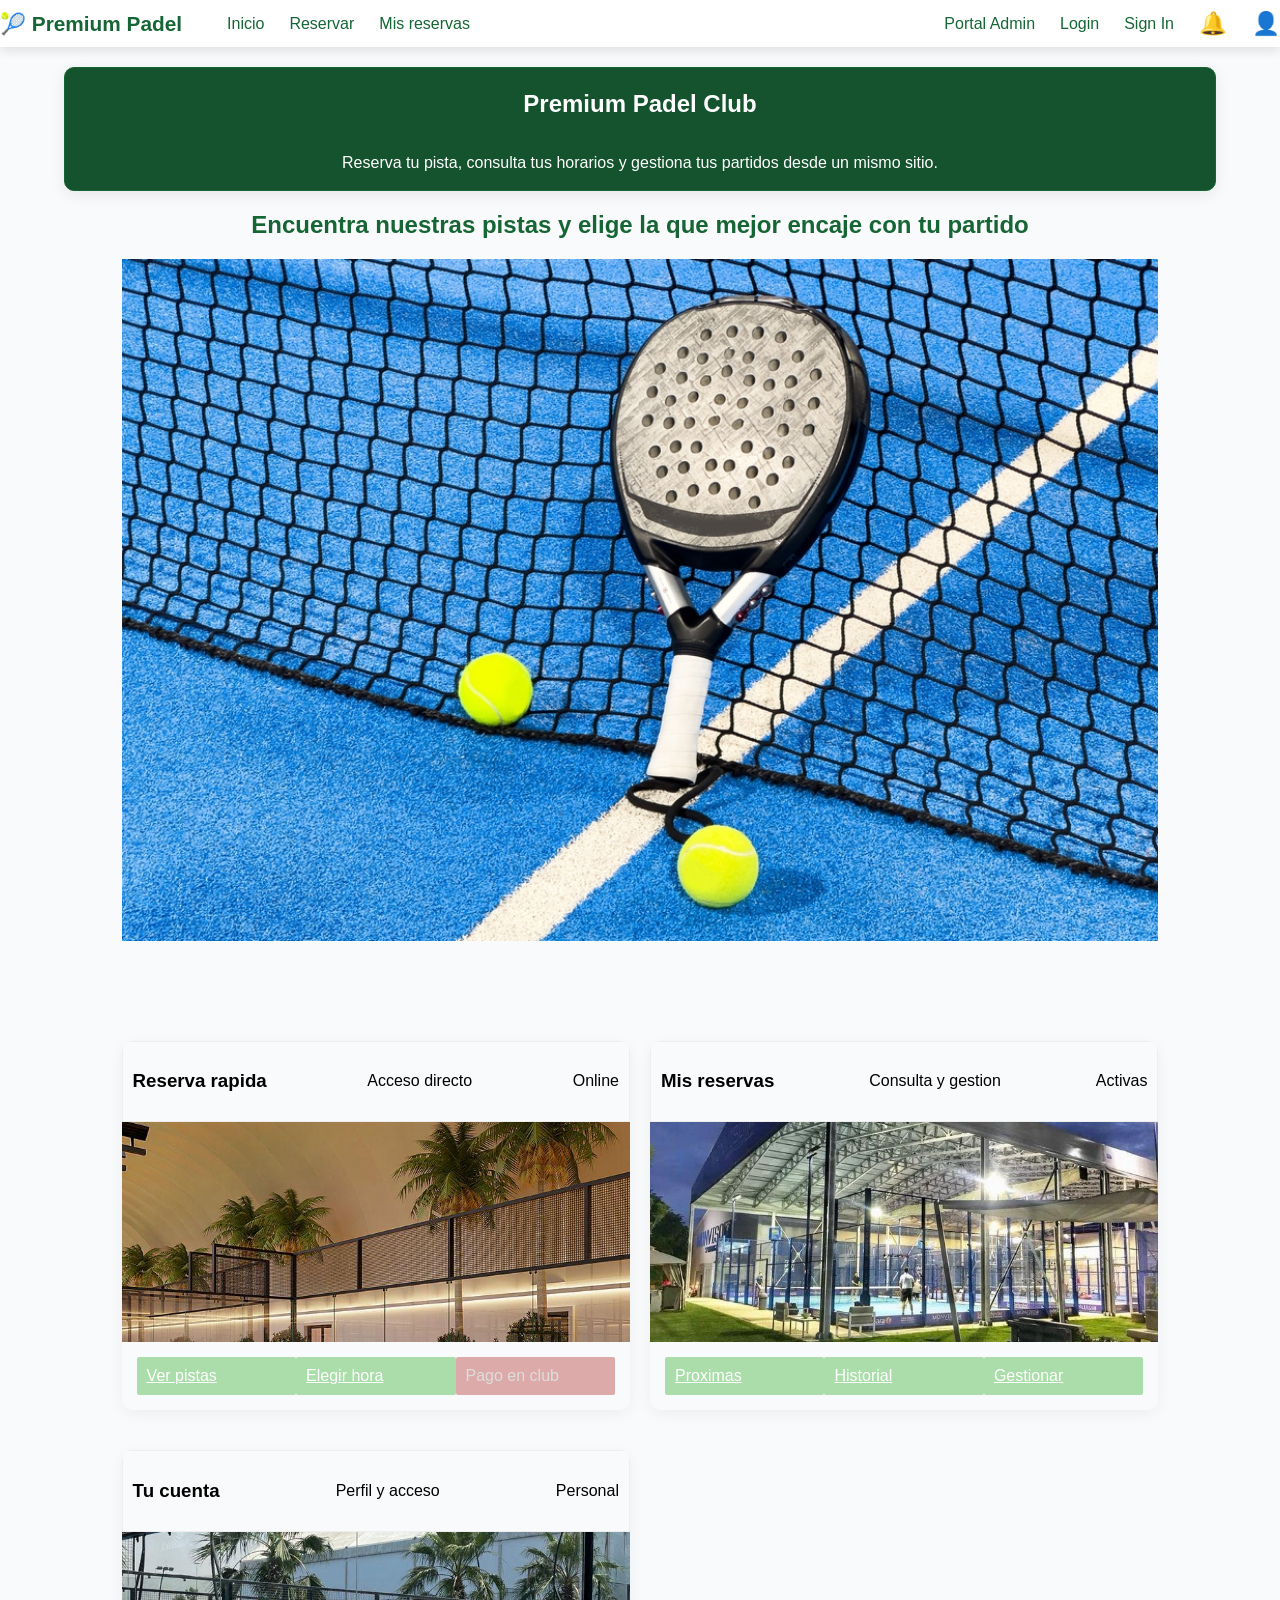
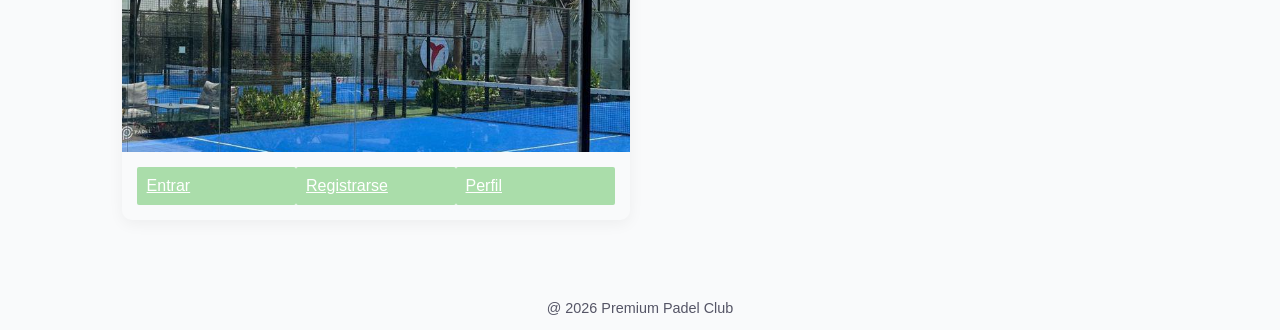
==== commit 263c02db: "Merge branch 'main' into develop-amalia" ====
--- a/index.html
+++ b/index.html
@@ -16,8 +16,9 @@
                 <a href="misReservas.html" class="nav-link">Mis reservas</a>
             </div>
             <div class="nav-grupo">
+                <a href="admin.html" class="nav-link">Portal Admin</a>
                 <a href="logIn.html" class="nav-link">Login</a>
-                <a href="SignIn.html" class="nav-link"> SignIn</a>
+                <a href="SignIn.html" class="nav-link"> Sign In</a>
                 <a href="notificaciones.html" class="nav-link icono">&#128276</a>
                 <a href="perfil.html" class="nav-link icono">&#128100</a>
             </div>
--- a/styles.css
+++ b/styles.css
@@ -823,4 +823,49 @@
 
 .espacio-in{
     height: 200px;
+#reservas-todas:checked ~ .admin-bloque .admin-menu-filtros label[for="reservas-todas"],
+#reservas-activas:checked ~ .admin-bloque .admin-menu-filtros label[for="reservas-activas"],
+#reservas-canceladas:checked ~ .admin-bloque .admin-menu-filtros label[for="reservas-canceladas"],
+#reservas-hoy:checked ~ .admin-bloque .admin-menu-filtros label[for="reservas-hoy"]{
+    background-color: #166534;
+    color: white;
+    border-color: #166534;
+}
+
+#reservas-activas:checked ~ .admin-bloque .tabla-reservas-admin .fila-reserva-admin.cancelada{
+    display: none;
+}
+
+#reservas-canceladas:checked ~ .admin-bloque .tabla-reservas-admin .fila-reserva-admin.activa{
+    display: none;
+}
+
+#reservas-hoy:checked ~ .admin-bloque .tabla-reservas-admin .fila-reserva-admin:not(.hoy){
+    display: none;
+}
+
+.admin-formulario-reserva{
+    grid-template-columns: 1fr;
+}
+
+@media only screen and (min-width: 800px){
+    .admin-formulario-reserva{
+        grid-template-columns: 1fr 1fr;
+    }
+}
+
+.admin-formulario-acciones-reserva{
+    align-items: center;
+}
+
+.btn-admin-peligro{
+    background-color: #fee2e2;
+    color: #b91c1c;
+    border-color: #fecaca;
+}
+
+.btn-admin-peligro:hover{
+    background-color: #b91c1c;
+    color: white;
+    border-color: #b91c1c;
 }
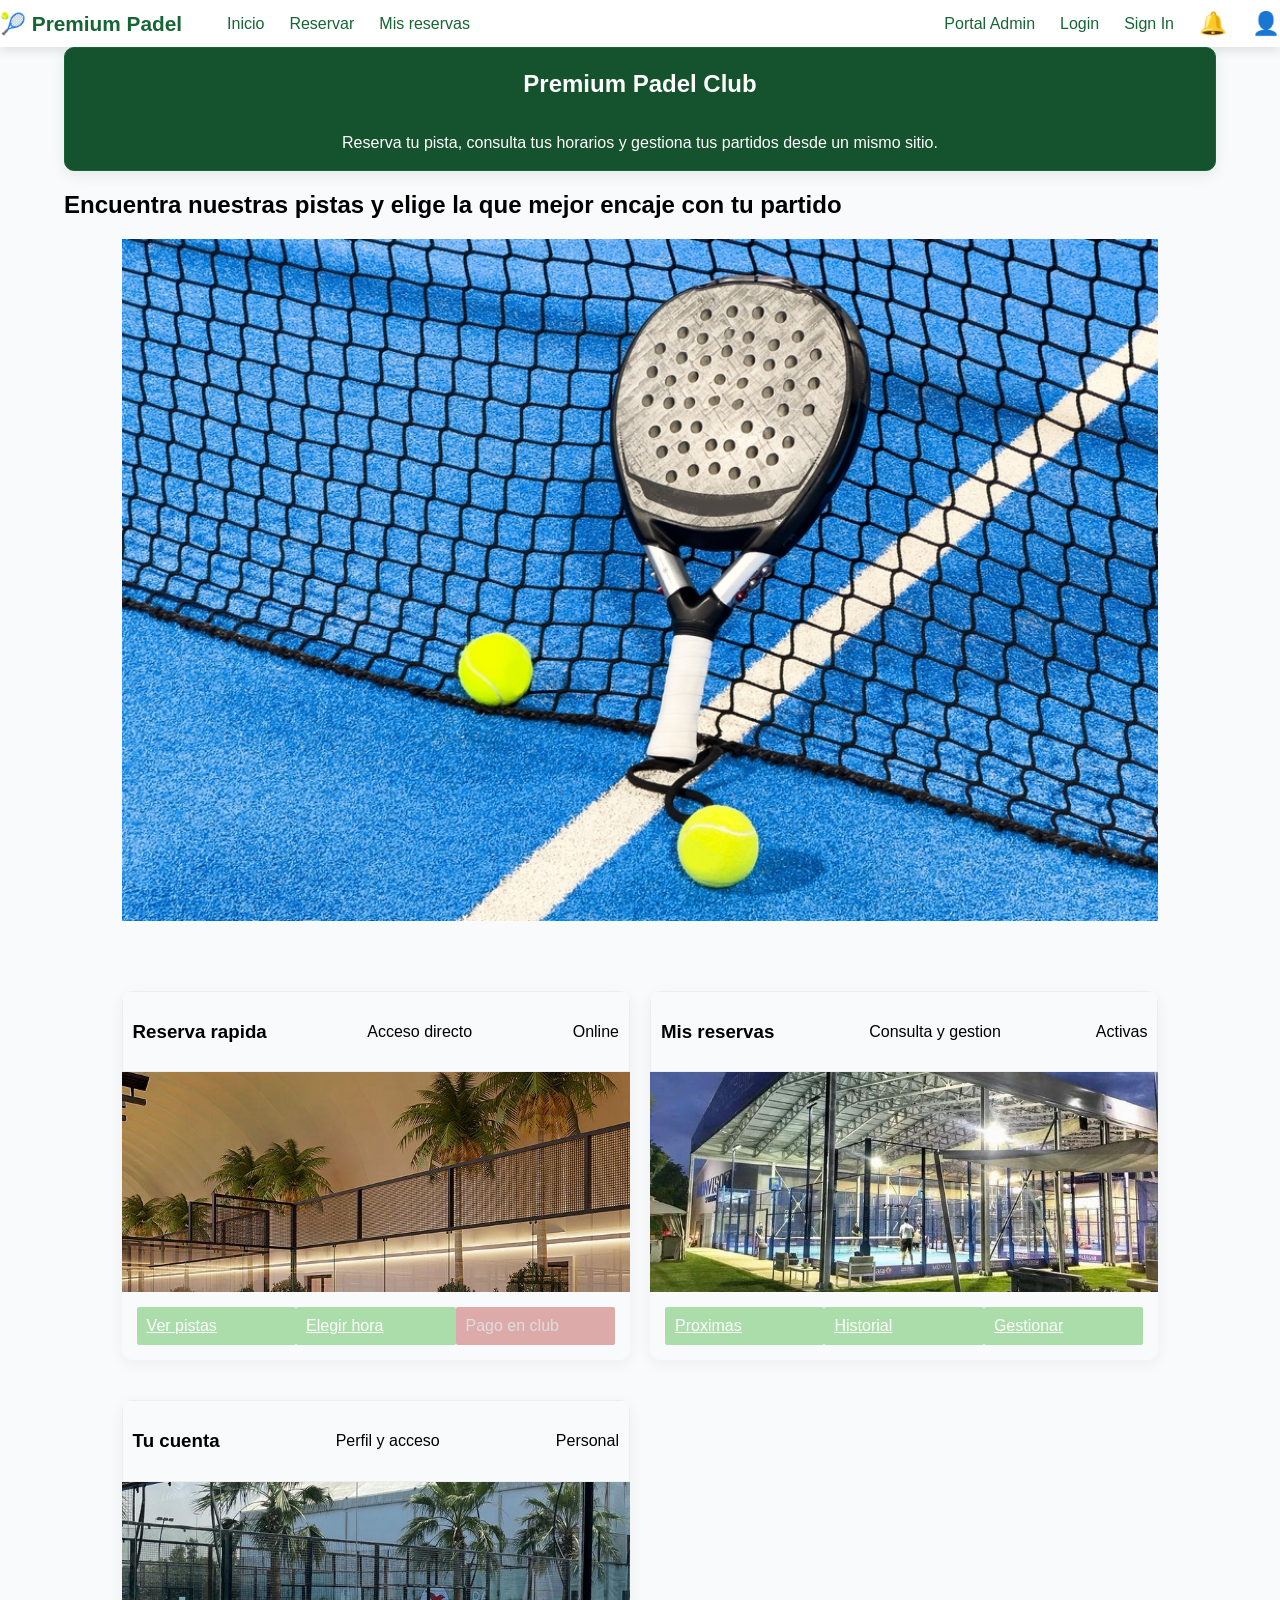
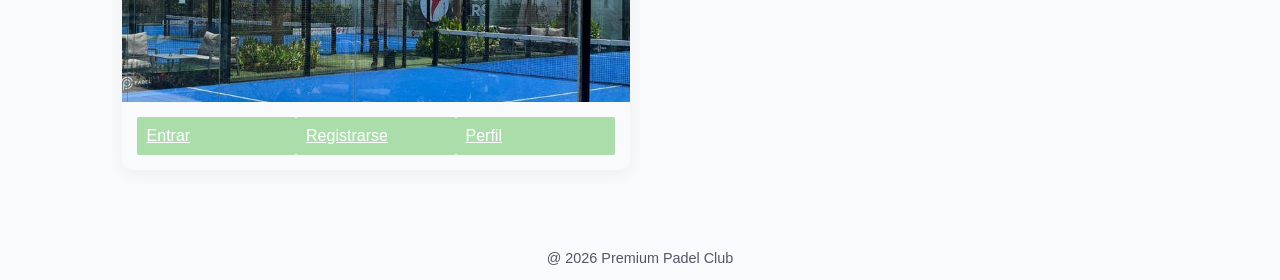
==== commit 29032816: "Merge branch 'main' into develop-amalia" ====
--- a/index.html
+++ b/index.html
@@ -25,18 +25,18 @@
         </header>
 
         <main class="contenedor-principal">
-            <div class="espacio"></div>
             <div class="intro">
                 <h2>Premium Padel Club</h2>
                 <p>Reserva tu pista, consulta tus horarios y gestiona tus partidos desde un mismo sitio.</p>
             </div>
 
-            <section class="mapa">
+            <section>
                 <h2>Encuentra nuestras pistas y elige la que mejor encaje con tu partido</h2>
                 <img src="src/paginaprincipal.jpg" alt="Paleta y pelotas de padel en la pista" style="display: block; width: 90%; max-width: 1200px; height: auto; margin: 0 auto 30px; padding-bottom: 0; object-fit: cover;">
             </section>
 
-            <div class="espacio-in"></div>
+            <div class="espacio"></div>
+            <div class="espacio"></div>
             <div class="pistas">
                 <article class="card tipo-interior">
                     <div class="info-pist">
--- a/styles.css
+++ b/styles.css
@@ -821,8 +821,6 @@
     display: none;
 }
 
-.espacio-in{
-    height: 200px;
 #reservas-todas:checked ~ .admin-bloque .admin-menu-filtros label[for="reservas-todas"],
 #reservas-activas:checked ~ .admin-bloque .admin-menu-filtros label[for="reservas-activas"],
 #reservas-canceladas:checked ~ .admin-bloque .admin-menu-filtros label[for="reservas-canceladas"],
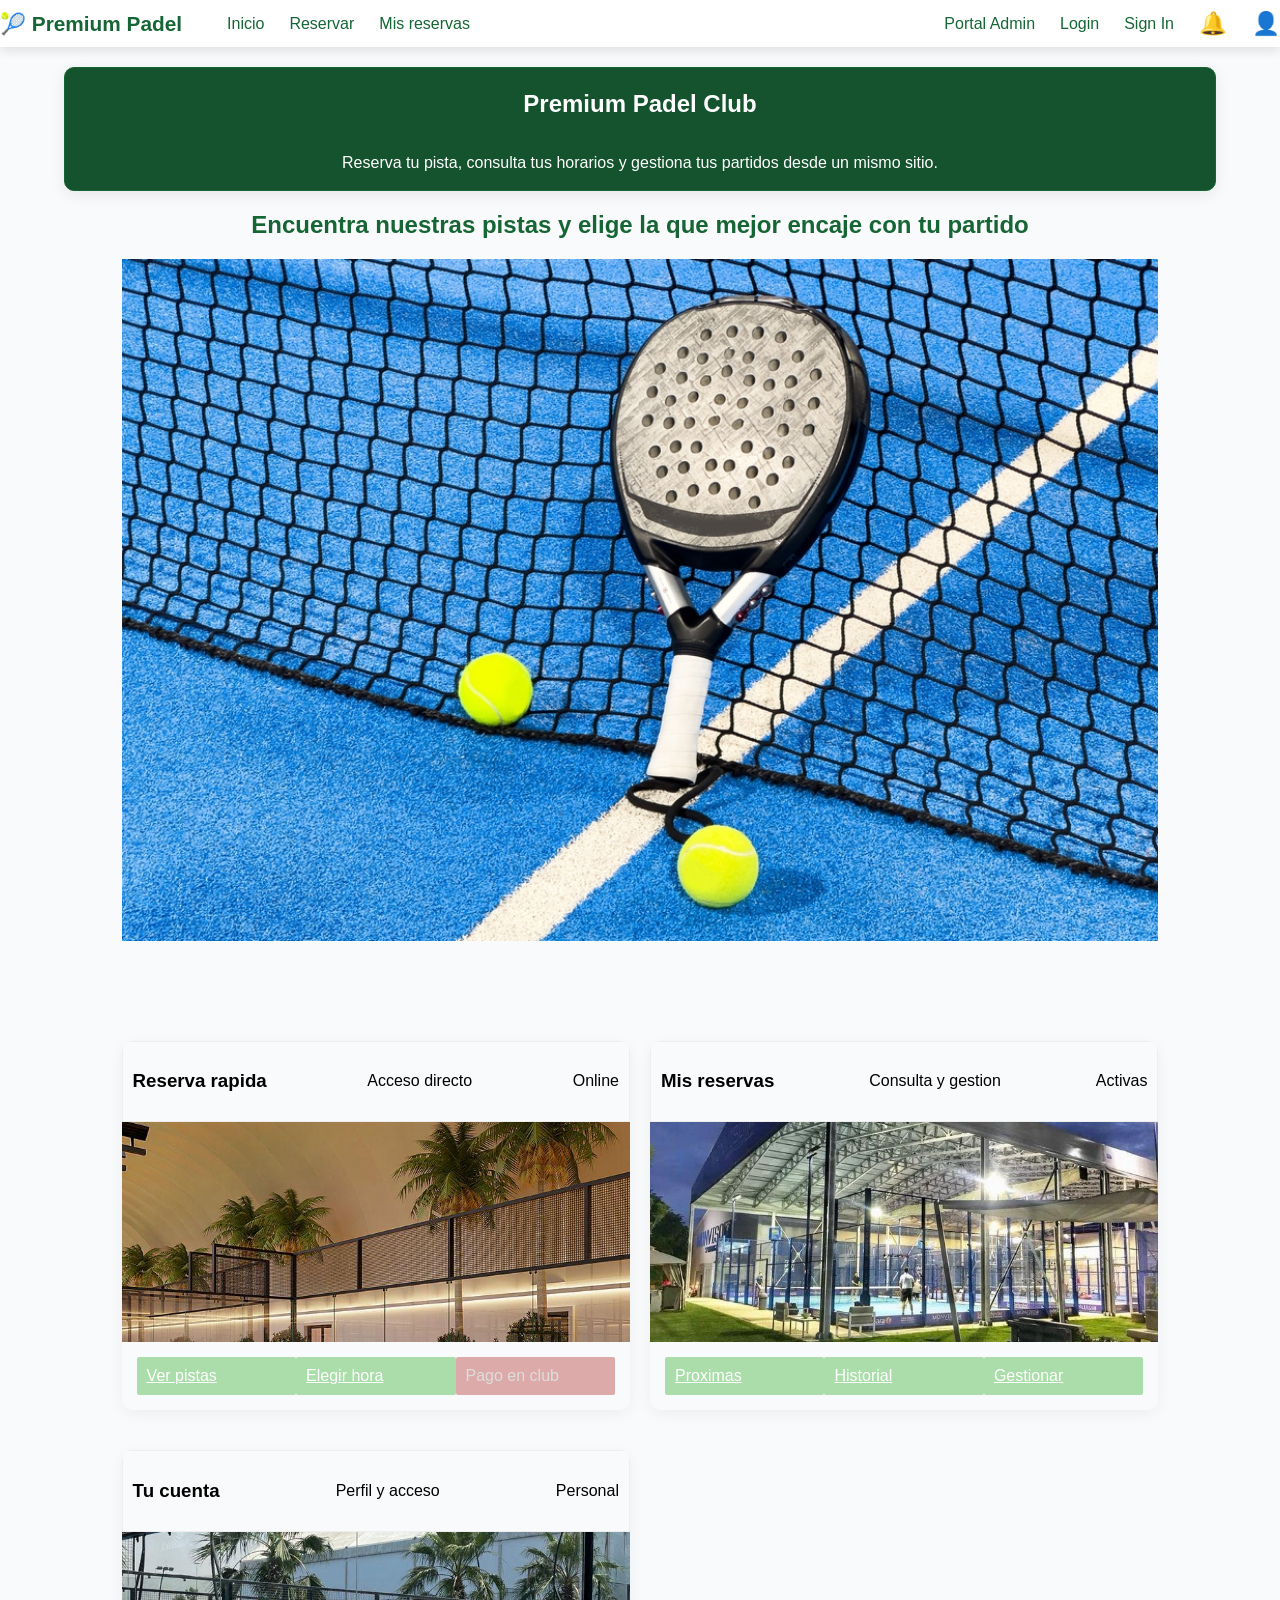
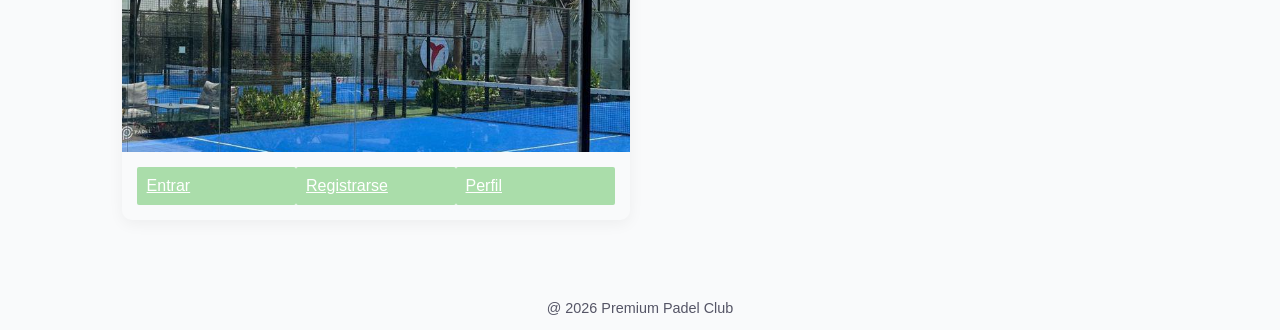
==== commit f61fc8ff: "Merge pull request #36 from AmaliaVaro/main merge" ====
--- a/index.html
+++ b/index.html
@@ -25,18 +25,18 @@
         </header>
 
         <main class="contenedor-principal">
+            <div class="espacio"></div>
             <div class="intro">
                 <h2>Premium Padel Club</h2>
                 <p>Reserva tu pista, consulta tus horarios y gestiona tus partidos desde un mismo sitio.</p>
             </div>
 
-            <section>
+            <section class="mapa">
                 <h2>Encuentra nuestras pistas y elige la que mejor encaje con tu partido</h2>
                 <img src="src/paginaprincipal.jpg" alt="Paleta y pelotas de padel en la pista" style="display: block; width: 90%; max-width: 1200px; height: auto; margin: 0 auto 30px; padding-bottom: 0; object-fit: cover;">
             </section>
 
-            <div class="espacio"></div>
-            <div class="espacio"></div>
+            <div class="espacio-in"></div>
             <div class="pistas">
                 <article class="card tipo-interior">
                     <div class="info-pist">
--- a/styles.css
+++ b/styles.css
@@ -821,6 +821,10 @@
     display: none;
 }
 
+.espacio-in{
+    height: 200px;
+}
+
 #reservas-todas:checked ~ .admin-bloque .admin-menu-filtros label[for="reservas-todas"],
 #reservas-activas:checked ~ .admin-bloque .admin-menu-filtros label[for="reservas-activas"],
 #reservas-canceladas:checked ~ .admin-bloque .admin-menu-filtros label[for="reservas-canceladas"],
